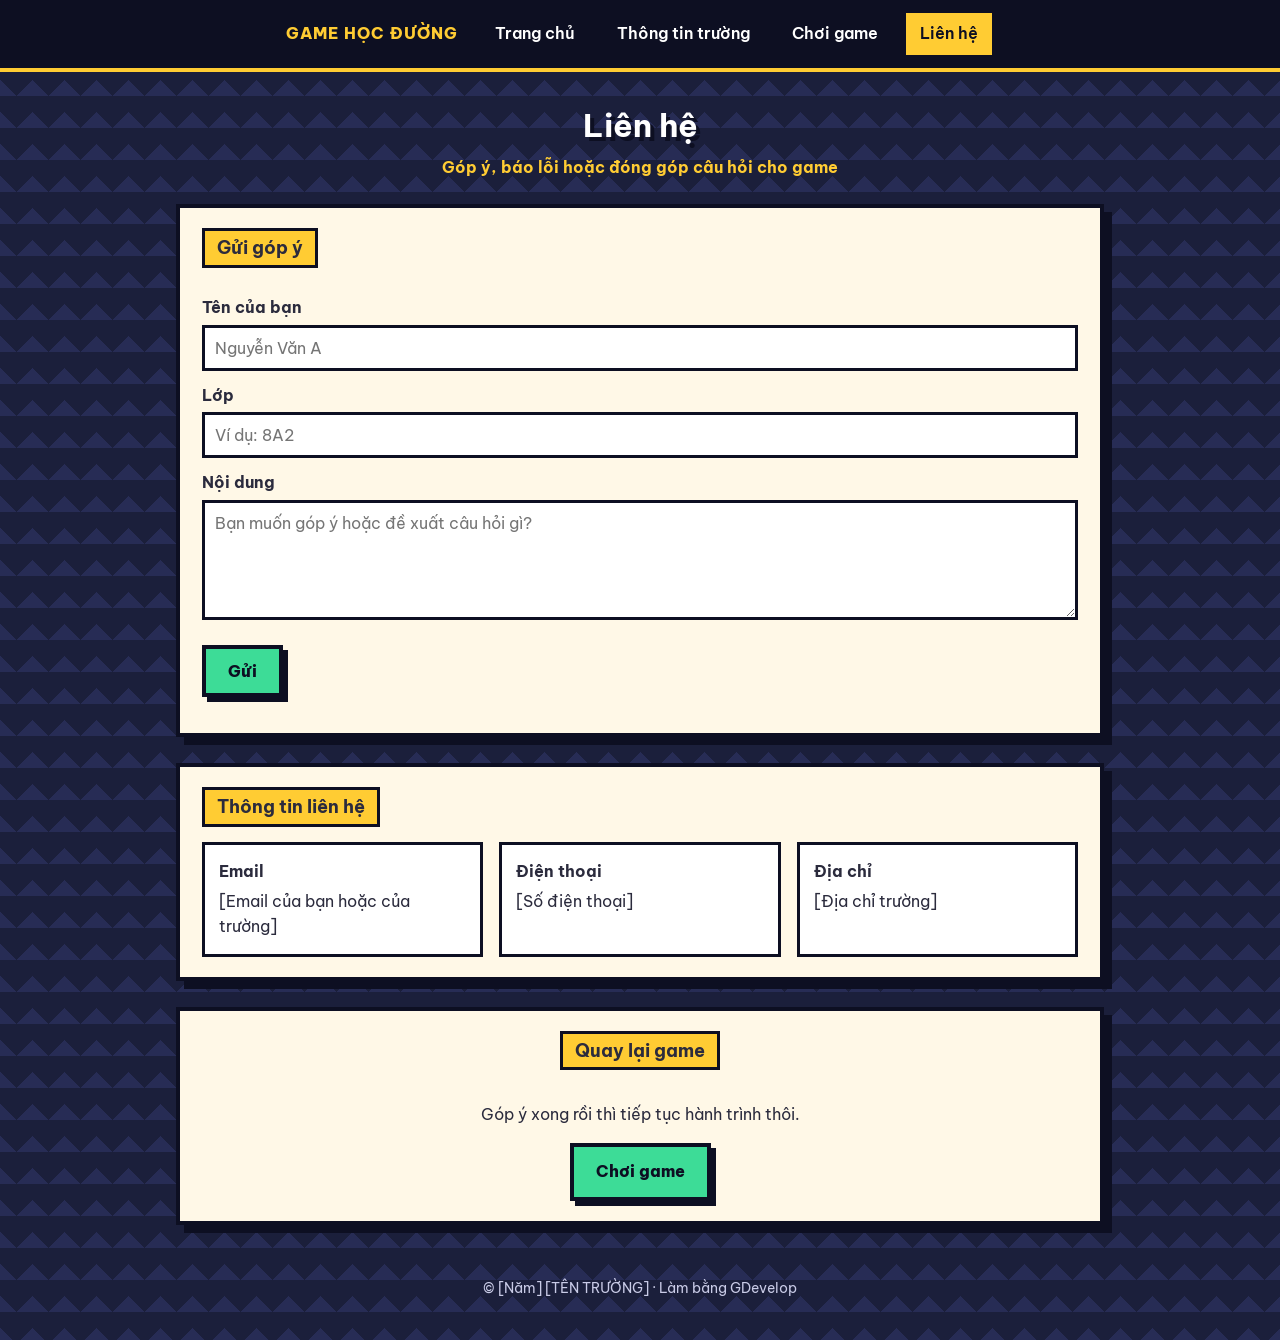
==== lien-he.html @ 8d2aa04e "UR" ====
<!DOCTYPE html>
<html lang="vi">
<head>
  <meta charset="UTF-8">
  <meta name="viewport" content="width=device-width, initial-scale=1">
  <title>Liên hệ</title>
  <link rel="preconnect" href="https://fonts.googleapis.com">
  <link href="https://fonts.googleapis.com/css2?family=Be+Vietnam+Pro:wght@400;600;800&display=swap" rel="stylesheet">
  <link rel="stylesheet" href="style.css">
</head>
<body>

  <nav class="thanh-menu">
    <span class="logo">Game học đường</span>
    <a href="index.html">Trang chủ</a>
    <a href="thong-tin-truong.html">Thông tin trường</a>
    <a href="game.html">Chơi game</a>
    <a href="lien-he.html" class="dang-chon">Liên hệ</a>
  </nav>

  <main class="khung">
    <h1 class="tieu-de">Liên hệ
      <small>Góp ý, báo lỗi hoặc đóng góp câu hỏi cho game</small>
    </h1>

    <section class="the">
      <h2>Gửi góp ý</h2>

      <!--
        SỬA: thay your-email@example.com bằng email thật của bạn.
        Biểu mẫu này mở ứng dụng email của người dùng để gửi thư,
        nên không cần máy chủ. Nếu muốn nhận trực tiếp trên web,
        bạn có thể dùng dịch vụ như Formspree hoặc Google Forms.
      -->
      <form action="mailto:your-email@example.com" method="post" enctype="text/plain">
        <label for="ten">Tên của bạn</label>
        <input id="ten" name="ten" type="text" placeholder="Nguyễn Văn A" required>

        <label for="lop">Lớp</label>
        <input id="lop" name="lop" type="text" placeholder="Ví dụ: 8A2">

        <label for="noidung">Nội dung</label>
        <textarea id="noidung" name="noidung" placeholder="Bạn muốn góp ý hoặc đề xuất câu hỏi gì?" required></textarea>

        <p style="margin-top:18px">
          <button class="nut" type="submit">Gửi</button>
        </p>
      </form>
    </section>

    <section class="the">
      <h2>Thông tin liên hệ</h2>
      <div class="luoi">
        <div class="o"><b>Email</b>[Email của bạn hoặc của trường]</div>
        <div class="o"><b>Điện thoại</b>[Số điện thoại]</div>
        <div class="o"><b>Địa chỉ</b>[Địa chỉ trường]</div>
      </div>
    </section>

    <section class="the" style="text-align:center">
      <h2>Quay lại game</h2>
      <p>Góp ý xong rồi thì tiếp tục hành trình thôi.</p>
      <a class="nut" href="game.html">Chơi game</a>
    </section>
  </main>

  <footer class="chan">© [Năm] [TÊN TRƯỜNG] · Làm bằng GDevelop</footer>

</body>
</html>
---- style.css ----
/* ===== Giao diện chung cho các trang con (phong cách pixel) ===== */
:root {
  --nen: #1b1f3b;
  --nen-sang: #272c55;
  --the: #fff8e7;
  --chu: #2b2b3d;
  --nhan: #ffcc33;
  --xanh: #3ddc97;
  --do: #ff5d73;
  --vien: #0d0f22;
}

* { box-sizing: border-box; }

body {
  margin: 0;
  font-family: "Be Vietnam Pro", "Segoe UI", Arial, sans-serif;
  background-color: var(--nen);
  background-image:
    linear-gradient(45deg, var(--nen-sang) 25%, transparent 25%),
    linear-gradient(-45deg, var(--nen-sang) 25%, transparent 25%);
  background-size: 32px 32px;
  color: var(--chu);
  line-height: 1.6;
}

/* ----- Thanh điều hướng ----- */
.thanh-menu {
  background: var(--vien);
  border-bottom: 4px solid var(--nhan);
  padding: 10px 16px;
  display: flex;
  flex-wrap: wrap;
  gap: 8px;
  align-items: center;
  justify-content: center;
}
.thanh-menu .logo {
  color: var(--nhan);
  font-weight: 800;
  letter-spacing: 1px;
  margin-right: 12px;
  text-transform: uppercase;
}
.thanh-menu a {
  color: #fff;
  text-decoration: none;
  padding: 8px 14px;
  border: 3px solid transparent;
  font-weight: 600;
}
.thanh-menu a:hover { border-color: var(--nhan); }
.thanh-menu a.dang-chon {
  background: var(--nhan);
  color: var(--vien);
  border-color: var(--vien);
}

/* ----- Khung nội dung ----- */
.khung {
  max-width: 960px;
  margin: 28px auto;
  padding: 0 16px;
}

.tieu-de {
  color: #fff;
  text-align: center;
  margin: 8px 0 24px;
  text-shadow: 4px 4px 0 var(--vien);
  font-size: 2rem;
}
.tieu-de small {
  display: block;
  font-size: 1rem;
  color: var(--nhan);
  text-shadow: none;
  margin-top: 4px;
}

.the {
  background: var(--the);
  border: 4px solid var(--vien);
  box-shadow: 8px 8px 0 var(--vien);
  padding: 20px 22px;
  margin-bottom: 26px;
}
.the h2 {
  margin-top: 0;
  display: inline-block;
  background: var(--nhan);
  border: 3px solid var(--vien);
  padding: 2px 12px;
  font-size: 1.15rem;
}

.luoi {
  display: grid;
  grid-template-columns: repeat(auto-fit, minmax(220px, 1fr));
  gap: 16px;
}
.o {
  background: #fff;
  border: 3px solid var(--vien);
  padding: 14px;
}
.o b { display: block; margin-bottom: 4px; }

/* ----- Nút ----- */
.nut {
  display: inline-block;
  background: var(--xanh);
  color: var(--vien);
  font-weight: 800;
  text-decoration: none;
  padding: 12px 22px;
  border: 4px solid var(--vien);
  box-shadow: 5px 5px 0 var(--vien);
  cursor: pointer;
  font-size: 1rem;
  font-family: inherit;
}
.nut:hover { transform: translate(2px, 2px); box-shadow: 3px 3px 0 var(--vien); }
.nut.do { background: var(--do); color: #fff; }

/* ----- Khung chơi game ----- */
.man-game {
  border: 4px solid var(--vien);
  box-shadow: 8px 8px 0 var(--vien);
  background: #000;
  aspect-ratio: 16 / 9;
  width: 100%;
}
.man-game iframe {
  width: 100%;
  height: 100%;
  border: 0;
  display: block;
}

/* ----- Biểu mẫu ----- */
label { display: block; font-weight: 700; margin: 12px 0 4px; }
input, textarea {
  width: 100%;
  padding: 10px;
  border: 3px solid var(--vien);
  font-family: inherit;
  font-size: 1rem;
  background: #fff;
}
textarea { min-height: 120px; resize: vertical; }

/* ----- Trang chủ ----- */
.anh-bia {
  background: var(--the);
  border: 4px solid var(--vien);
  box-shadow: 8px 8px 0 var(--vien);
  text-align: center;
  padding: 48px 20px;
  margin-bottom: 28px;
}
.anh-bia h1 {
  margin: 0 0 8px;
  font-size: 2.6rem;
  text-shadow: 4px 4px 0 var(--nhan);
}
.anh-bia p { margin: 0 0 24px; font-size: 1.1rem; }

.luoi-lon {
  display: grid;
  grid-template-columns: repeat(auto-fit, minmax(240px, 1fr));
  gap: 20px;
}
.the-lien-ket {
  display: block;
  background: var(--the);
  color: var(--chu);
  text-decoration: none;
  border: 4px solid var(--vien);
  box-shadow: 8px 8px 0 var(--vien);
  padding: 18px 20px;
}
.the-lien-ket:hover { transform: translate(3px, 3px); box-shadow: 5px 5px 0 var(--vien); }
.the-lien-ket h2 { margin: 0 0 6px; }
.the-lien-ket p { margin: 0; }

.chan {
  text-align: center;
  color: #c9cbe6;
  padding: 24px 16px 40px;
  font-size: 0.9rem;
}

@media (max-width: 560px) {
  .tieu-de { font-size: 1.5rem; }
  .thanh-menu .logo { width: 100%; text-align: center; margin: 0 0 4px; }
}
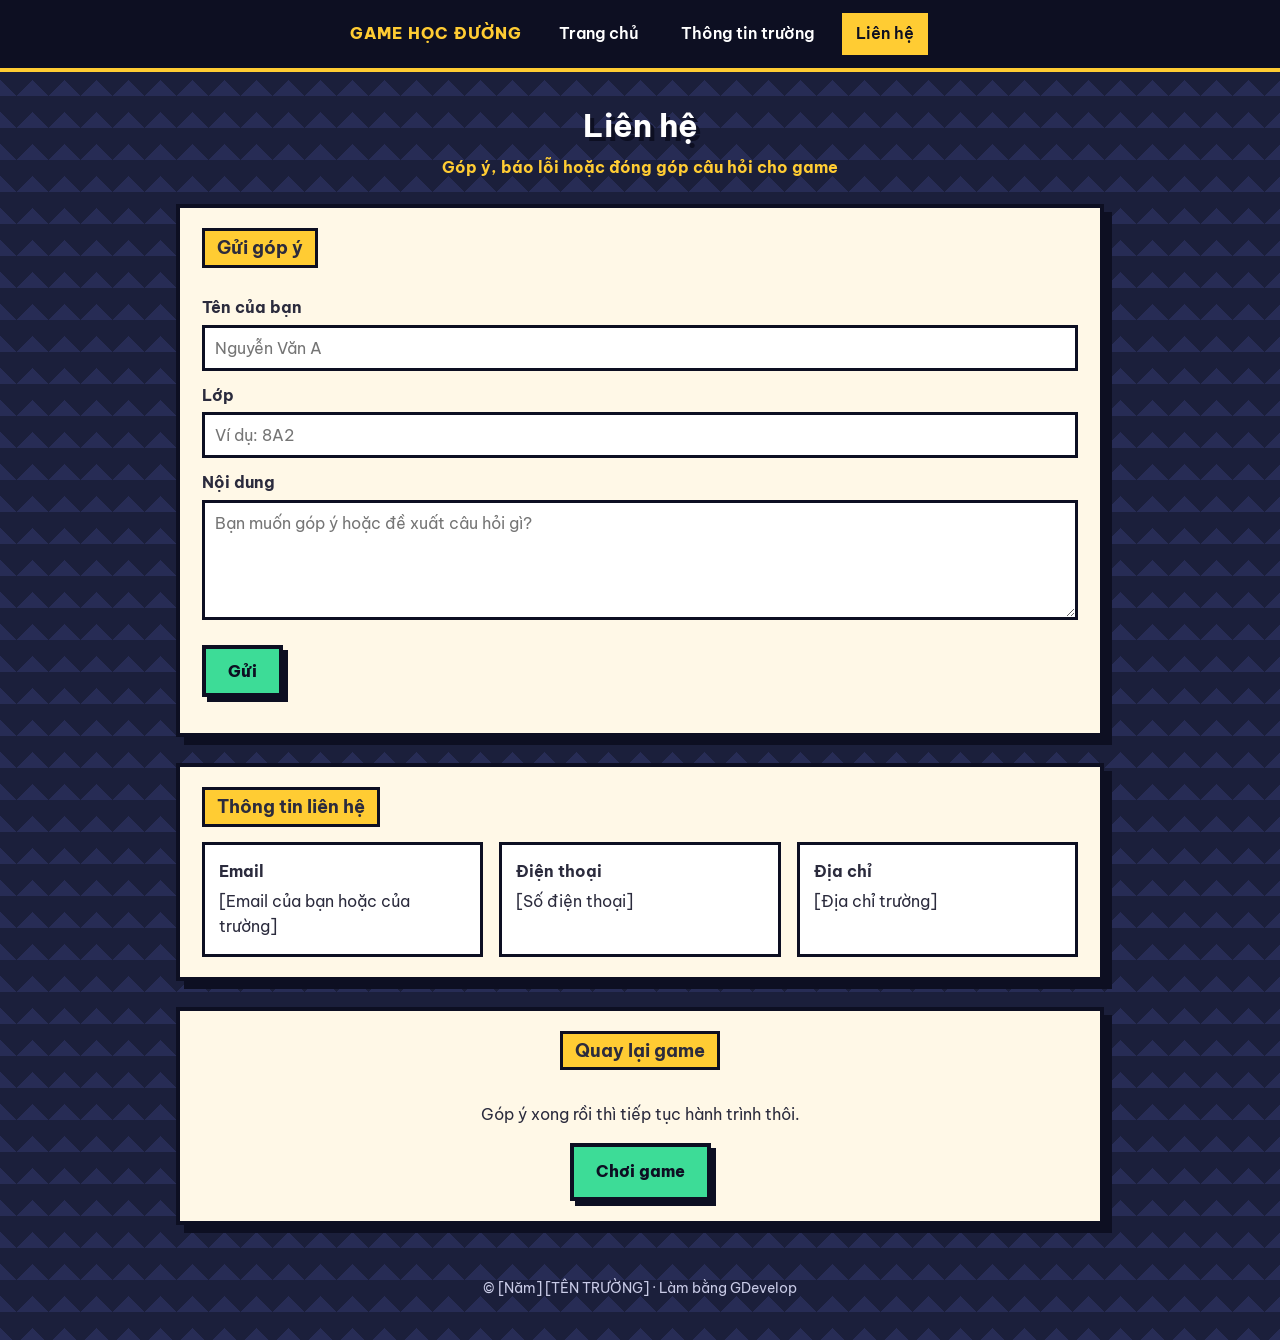
==== commit 5f7a3389: "u" ====
--- a/lien-he.html
+++ b/lien-he.html
@@ -14,7 +14,6 @@
     <span class="logo">Game học đường</span>
     <a href="index.html">Trang chủ</a>
     <a href="thong-tin-truong.html">Thông tin trường</a>
-    <a href="game.html">Chơi game</a>
     <a href="lien-he.html" class="dang-chon">Liên hệ</a>
   </nav>
 
@@ -60,11 +59,12 @@
     <section class="the" style="text-align:center">
       <h2>Quay lại game</h2>
       <p>Góp ý xong rồi thì tiếp tục hành trình thôi.</p>
-      <a class="nut" href="game.html">Chơi game</a>
+      <a class="nut" href="game/index.html" data-game>Chơi game</a>
     </section>
   </main>
 
   <footer class="chan">© [Năm] [TÊN TRƯỜNG] · Làm bằng GDevelop</footer>
 
+  <script src="script.js"></script>
 </body>
 </html>
